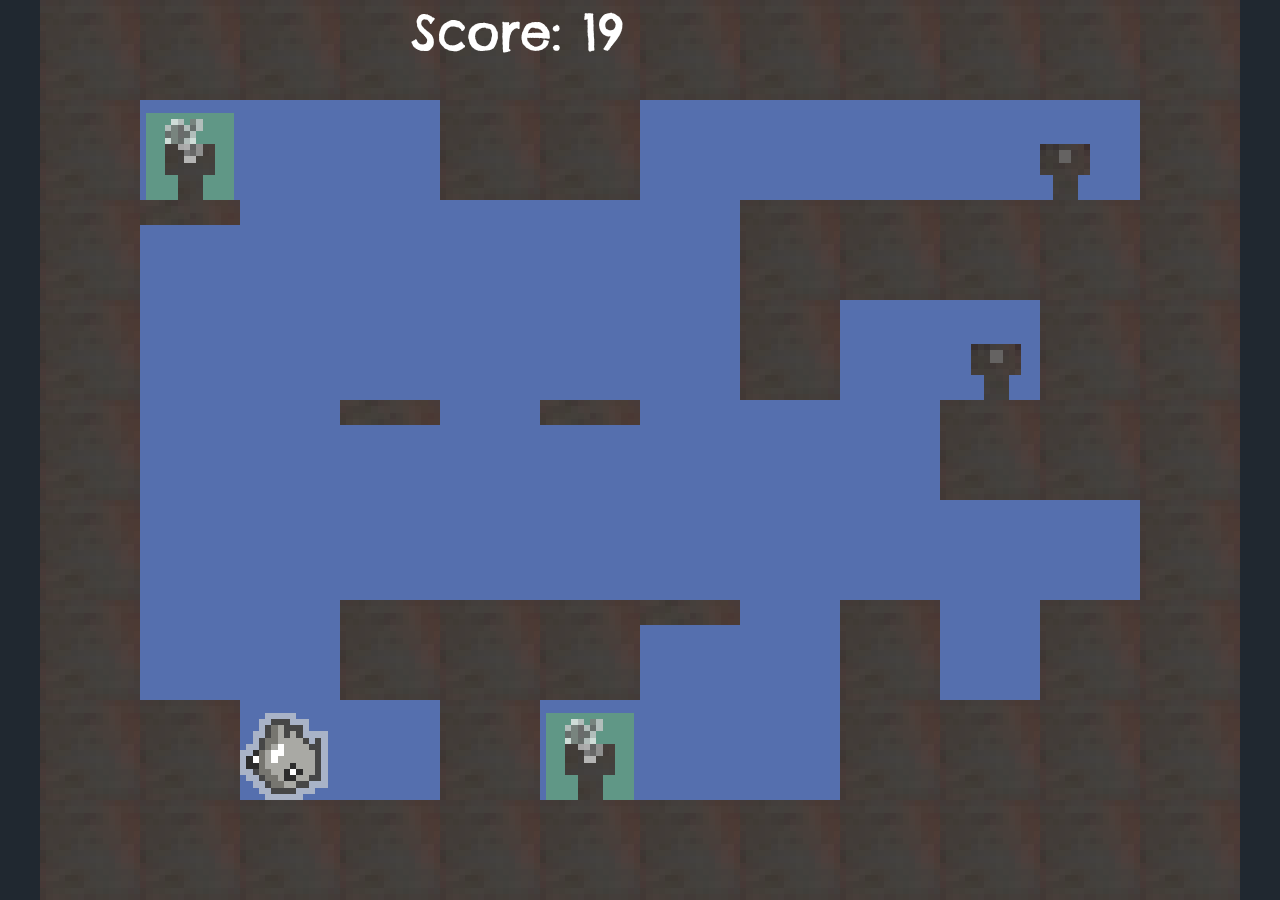
==== docs/gamescreen.html @ afb28ddb "Everything works, need better css" ====
<!DOCTYPE html>

<html>

  <head>
    
    <!-- CSS / Meta Tags -->
    <meta name = "viewport" content = "user-scalable=no,width=device-width">
    <link href = "game.css" rel = "stylesheet" type = "text/css">
    <link rel="shortcut icon" type="image/jpg" href="tilesheet.png"/>

    <!-- Fonts -->
    <link rel="preconnect" href="https://fonts.googleapis.com">
    <link rel="preconnect" href="https://fonts.gstatic.com" crossorigin>
    <link href="https://fonts.googleapis.com/css2?family=Chelsea+Market&display=swap" rel="stylesheet">

    <title>Submarine Expedition</title>

  </head>

  <body>

    <canvas></canvas>    

    <script>
      var music = new Audio('music.mp3');
      music.volume = 0.05;
      music.play();
      // Defining all of the game files
      let game = ["controller.js", "display.js", "engine.js", "game.js", "main.js"]
    
      // Iterating through all of the game files
      for (let index = 0; index < game.length; index ++) {
    
        let script = document.createElement("script");
        script.setAttribute("type", "text/javascript");
        script.setAttribute("src", game[index]);
        document.head.appendChild(script);
      
      }
    </script>

  </body>

</html>
---- docs/game.css ----
* { box-sizing:border-box; margin:0; padding:0; }

html { height:100%; width:100%; }

body {

  align-content:center;
  align-items:space-around;
  background-color:#202830;
  display:grid;
  justify-items:center;
  height:100%;
  width:100%;

}

.restart-button {
  color:#FFFFFF; 
  font-size:100px; 
  position:fixed; 
  font-family: 'Chelsea Market', cursive; 
  display: block;
}
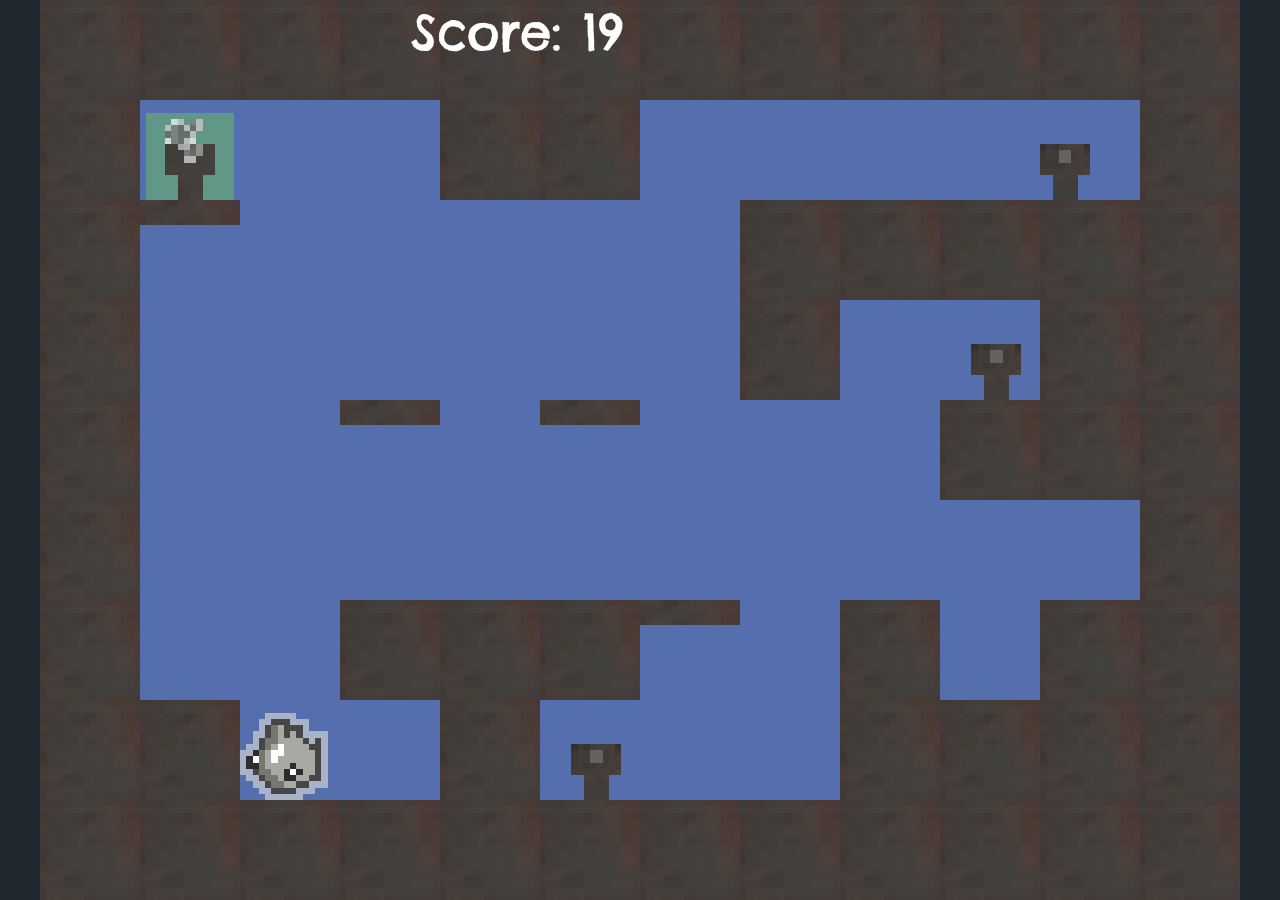
==== commit 3a7572f8: "update favicon" ====
--- a/docs/gamescreen.html
+++ b/docs/gamescreen.html
@@ -3,11 +3,11 @@
 <html>
 
   <head>
-    
+
     <!-- CSS / Meta Tags -->
     <meta name = "viewport" content = "user-scalable=no,width=device-width">
     <link href = "game.css" rel = "stylesheet" type = "text/css">
-    <link rel="shortcut icon" type="image/jpg" href="tilesheet.png"/>
+    <link rel="shortcut icon" type="image/jpg" href="favicon.png"/>
 
     <!-- Fonts -->
     <link rel="preconnect" href="https://fonts.googleapis.com">
